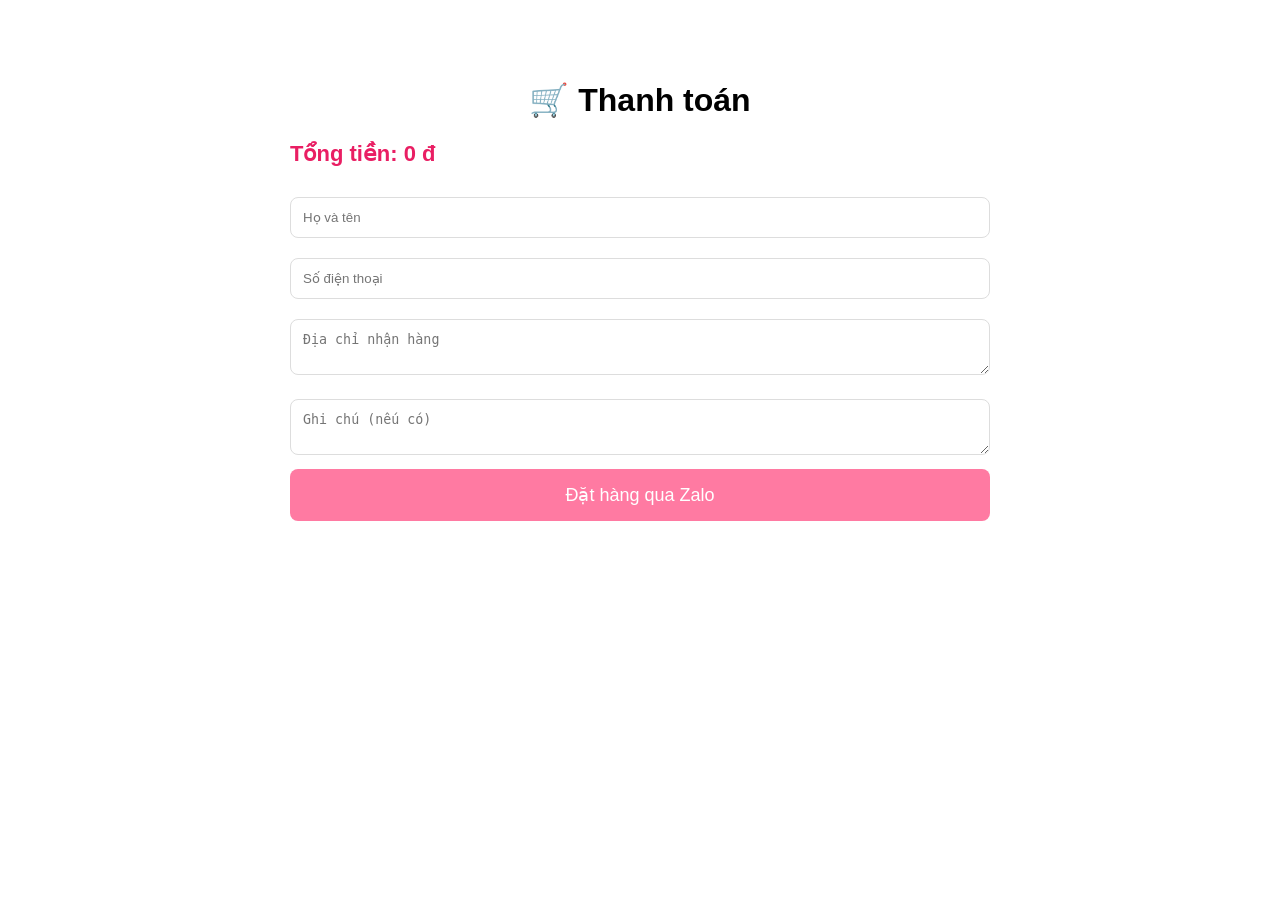
==== checkout.html @ 5e3106cf "Add checkout page" ====
<!DOCTYPE html>
<html lang="vi">
<head>
    <meta charset="UTF-8">
    <meta name="viewport" content="width=device-width, initial-scale=1.0">
    <title>Thanh toán - SillyCat Sleepwear</title>

    <style>
        body{
            font-family: Arial, sans-serif;
            max-width:700px;
            margin:40px auto;
            padding:20px;
        }

        h1{
            text-align:center;
        }

        input, textarea{
            width:100%;
            padding:12px;
            margin:10px 0;
            border:1px solid #ddd;
            border-radius:8px;
            box-sizing:border-box;
        }

        button{
            width:100%;
            background:#ff7aa2;
            color:white;
            border:none;
            padding:15px;
            border-radius:8px;
            font-size:18px;
            cursor:pointer;
        }

        button:hover{
            opacity:0.9;
        }

        #total{
            font-size:22px;
            color:#e91e63;
            font-weight:bold;
            margin:20px 0;
        }
    </style>
</head>
<body>

<h1>🛒 Thanh toán</h1>

<div id="total"></div>

<input type="text" id="name" placeholder="Họ và tên">

<input type="text" id="phone" placeholder="Số điện thoại">

<textarea id="address"
placeholder="Địa chỉ nhận hàng"></textarea>

<textarea id="note"
placeholder="Ghi chú (nếu có)"></textarea>

<button onclick="orderZalo()">
Đặt hàng qua Zalo
</button>

<script>

const cart = JSON.parse(localStorage.getItem("cart")) || [];

let total = 0;

cart.forEach(item=>{
    total += item.price;
});

document.getElementById("total").innerHTML =
"Tổng tiền: " +
total.toLocaleString("vi-VN") +
" đ";

function orderZalo(){

    const name = document.getElementById("name").value;
    const phone = document.getElementById("phone").value;
    const address = document.getElementById("address").value;
    const note = document.getElementById("note").value;

    let products = "";

    cart.forEach(item=>{
        products += item.name + " - ";
    });

    const message =
`ĐƠN HÀNG MỚI

Khách hàng: ${name}

SĐT: ${phone}

Địa chỉ: ${address}

Sản phẩm:
${products}

Tổng tiền:
${total.toLocaleString("vi-VN")} đ

Ghi chú:
${note}`;

    const url =
"https://zalo.me/0399597209";


    window.open(url);

}

</script>

</body>
</html>
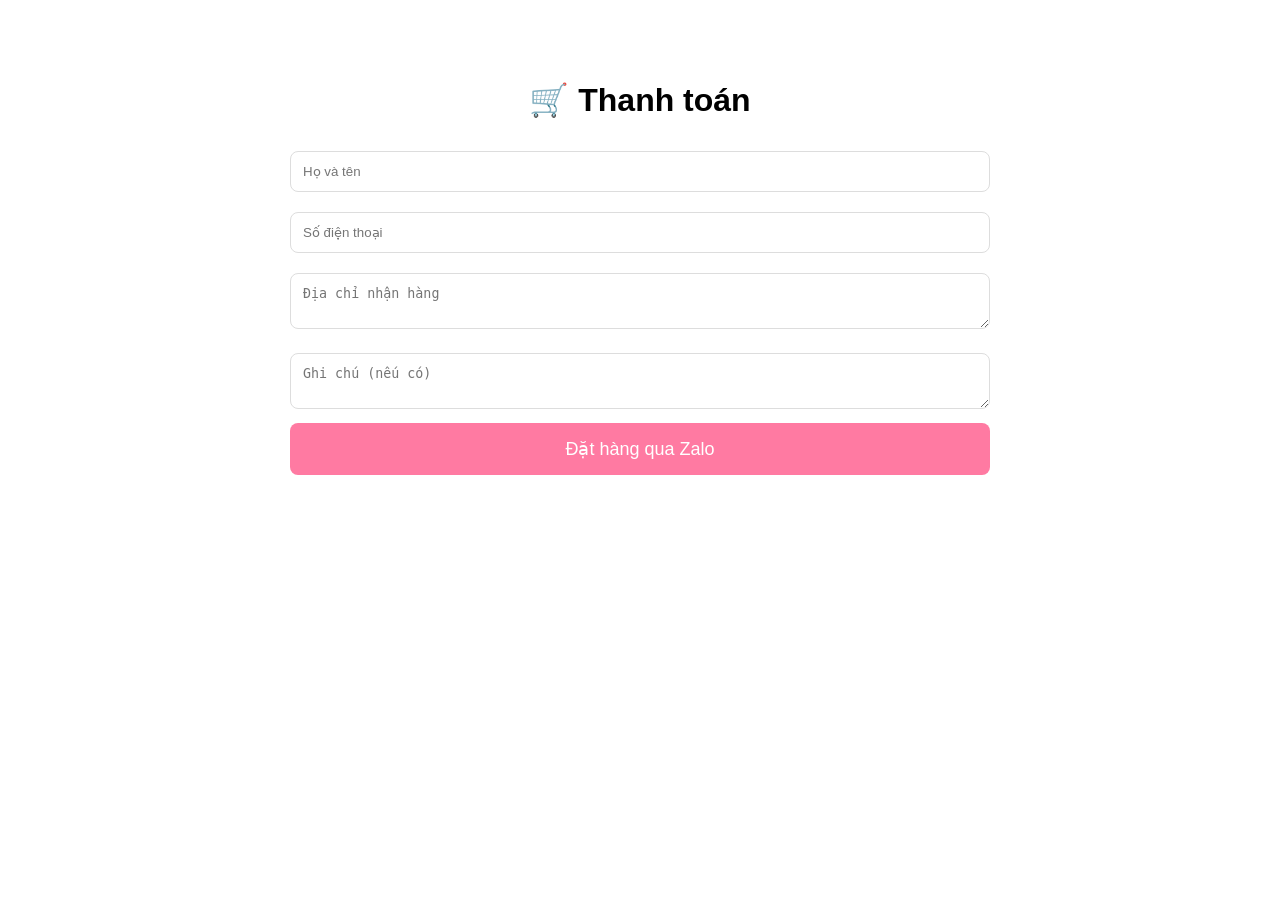
==== commit 33ea9d2d: "Add auto copy order message" ====
--- a/checkout.html
+++ b/checkout.html
@@ -115,13 +115,14 @@
 Ghi chú:
 ${note}`;
 
-    const url =
-"https://zalo.me/0399597209";
+   navigator.clipboard.writeText(message);
 
+alert(
+    "Thông tin đơn hàng đã được sao chép!\n\n" +
+    "Sau khi Zalo mở ra, hãy nhấn Ctrl + V để gửi cho shop."
+);
 
-    window.open(url);
-
-}
+window.open("https://zalo.me/84399597209");
 
 </script>
 
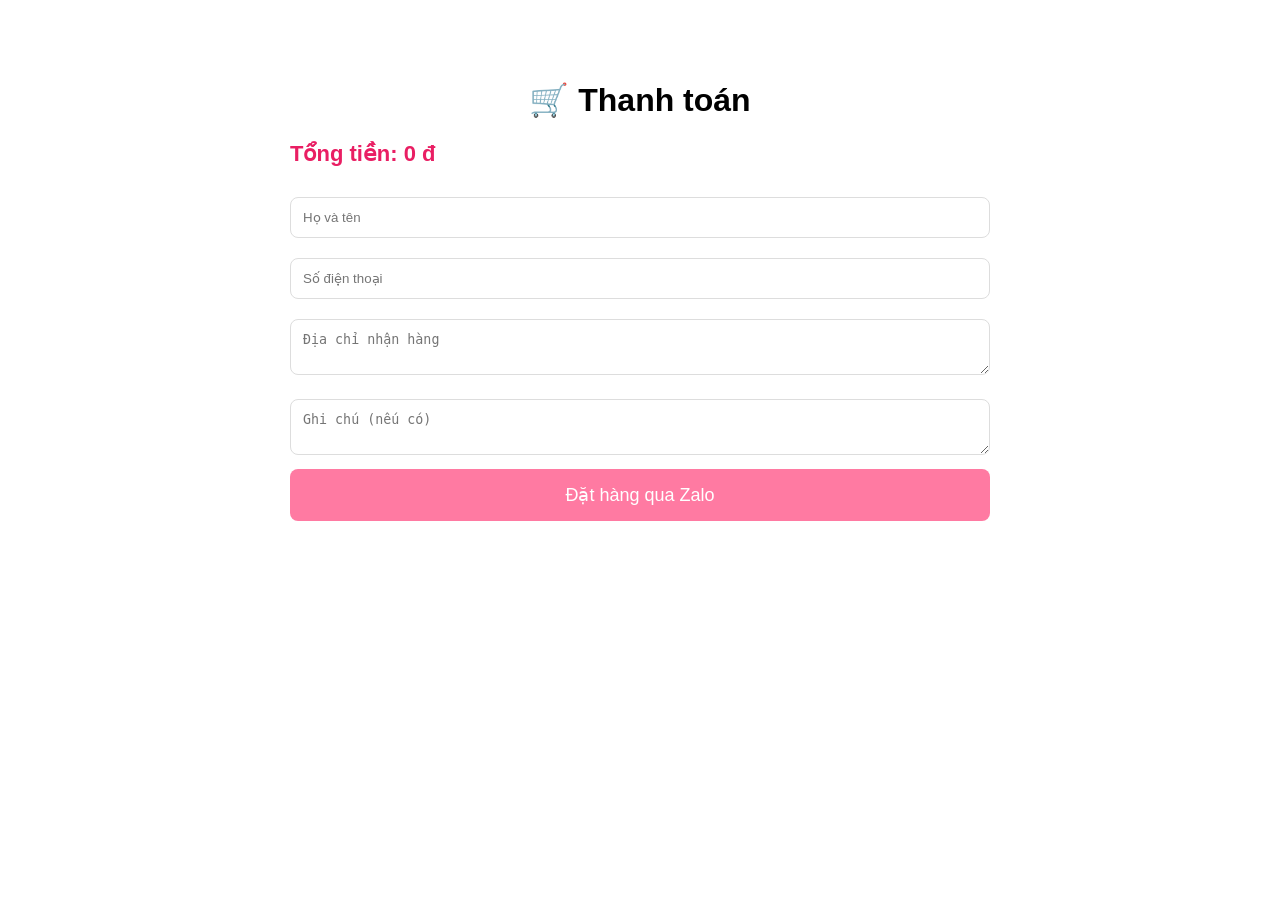
==== commit 671a423a: "Enable copy order to clipboard" ====
--- a/checkout.html
+++ b/checkout.html
@@ -113,7 +113,8 @@
 ${total.toLocaleString("vi-VN")} đ
 
 Ghi chú:
-${note}`;
+${note}
+`;
 
    navigator.clipboard.writeText(message);
 
@@ -123,6 +124,7 @@
 );
 
 window.open("https://zalo.me/84399597209");
+}
 
 </script>
 
